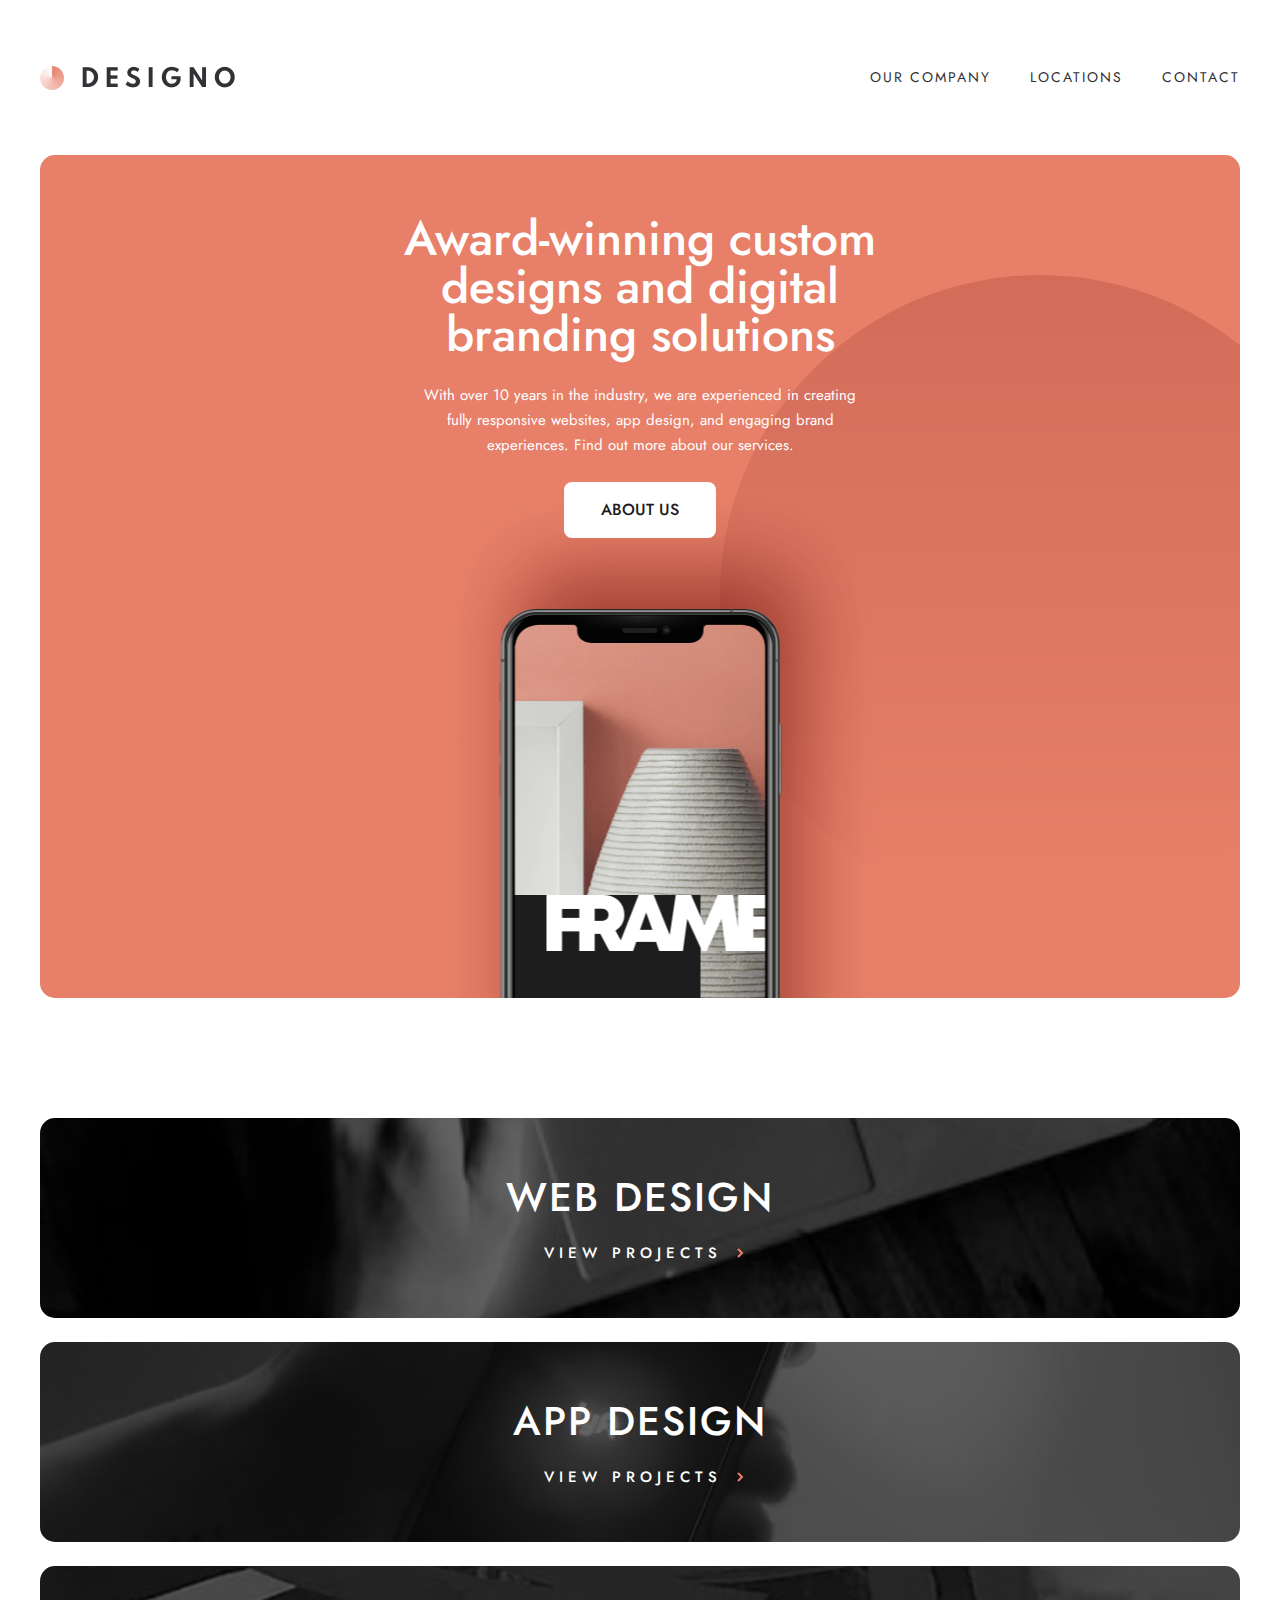
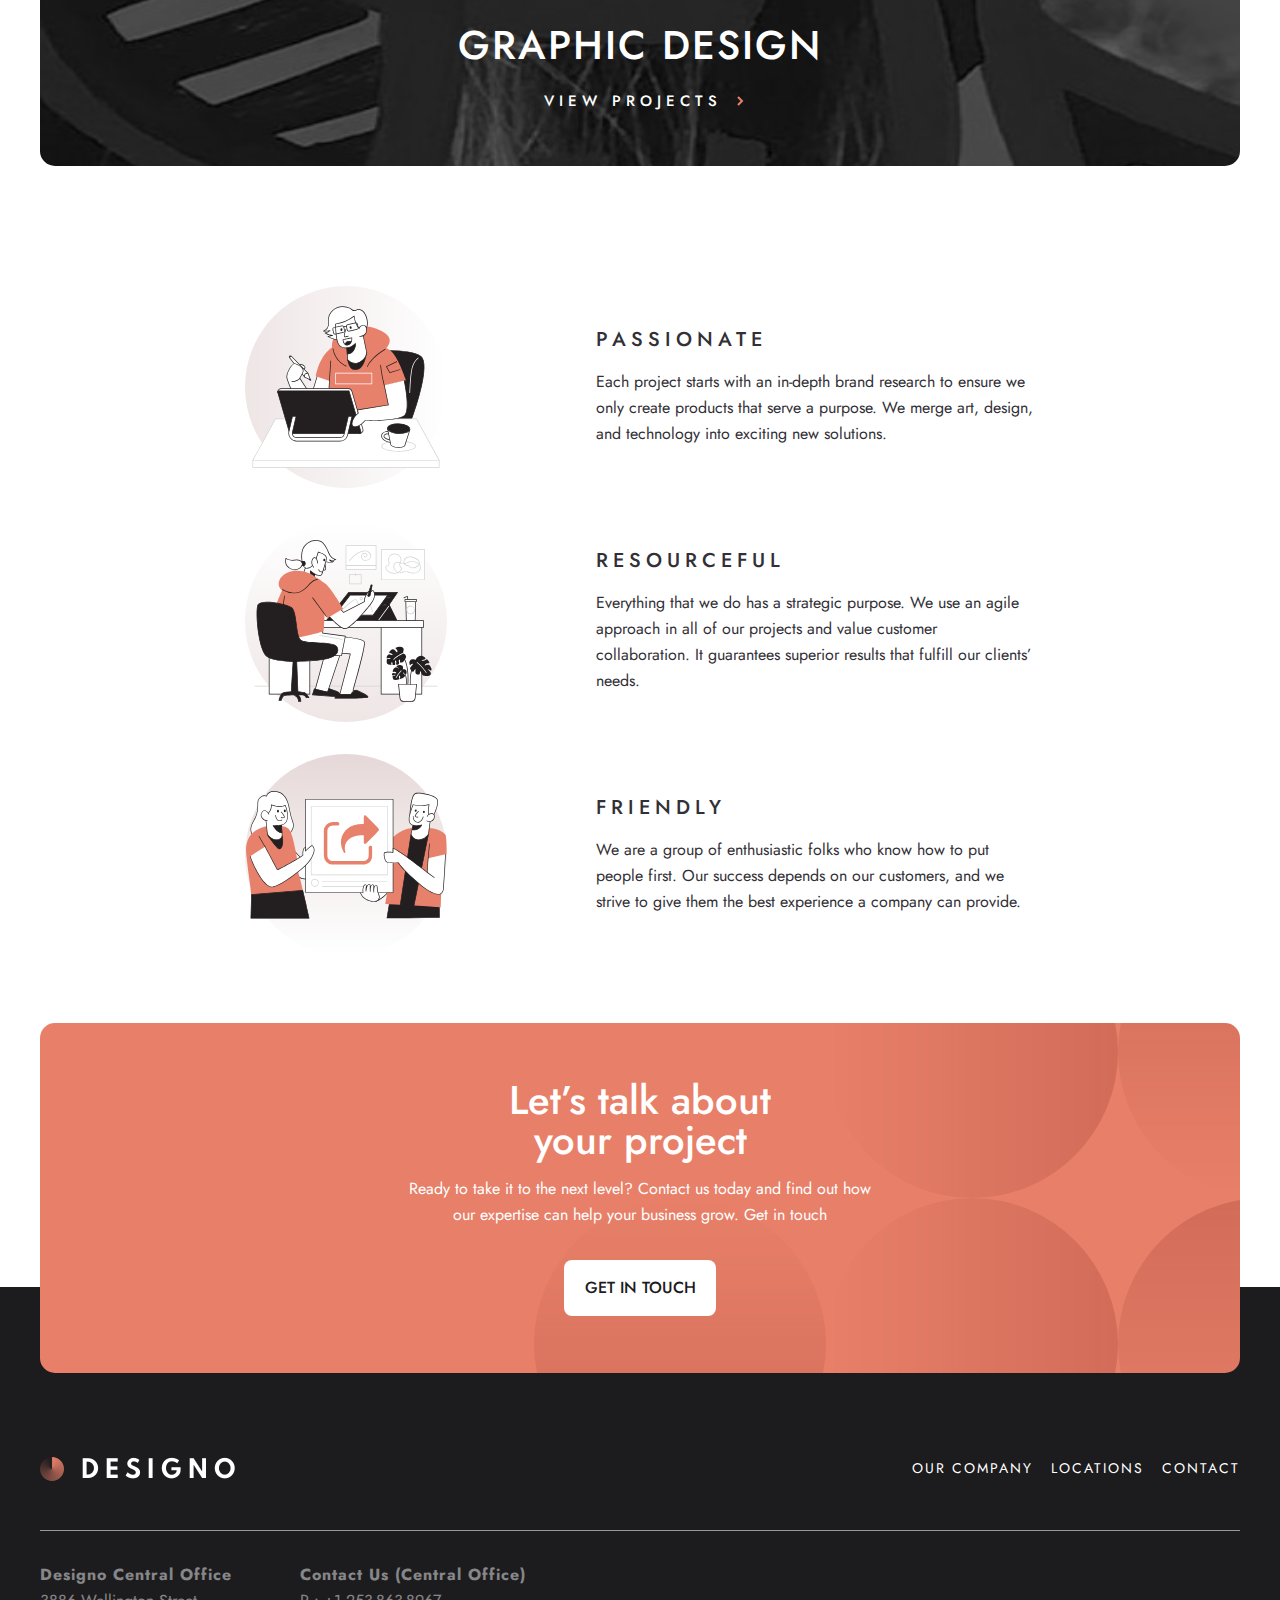
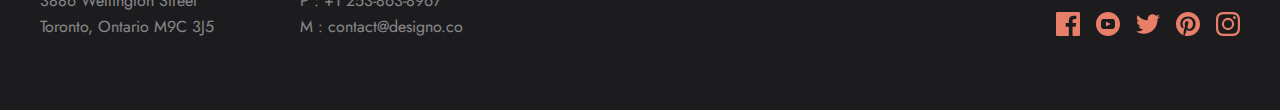
==== index.html @ b24cb235 "2 imthon" ====
<!DOCTYPE html>
<html lang="en">
	<head>
		<meta charset="UTF-8">
		<link rel="stylesheet" href="css/styles.css">
		<title>Frontend Mentor | Designo Agency Website Challenge</title>
	</head>
	<body>
		<!-- HEADER -->
		<header class="l-header l-wrapper">
			<!-- LOGO -->
			<a href="index.html">
				<img class="f-logo" src="assets/shared/desktop/logo-dark.png" alt="Designo Logo">
			</a>
			<!-- MOBILE NAV BUTTON -->
			<button class="f-mobileNavIcons"></button>
			<!-- PRIMARY NAVIGATION -->
			<nav  class="c-primaryNavigation">
				<ul class="c-primaryNavigation__inner" >
					<li><a class="c-primaryNavigation__link" href="html/about.html">Our Company</a></li>
					<li><a class="c-primaryNavigation__link" href="html/locations.html">Locations</a></li>
					<li><a class="c-primaryNavigation__link" href="html/contact.html">Contact</a></li>
				</ul>
			</nav>
		</header>
		<main class="l-spacer">
			<!-- MAIN HERO -->
			<section class="l-mainHeroSection l-wrapper -hero">
				<div class="c-mainHero">
					<h1 class="c-mainHero__header">Award-winning custom designs and digital branding solutions</h1>
					<p  class="c-mainHero__text">With over 10 years in the industry, we are experienced in creating fully responsive websites, app design, and engaging brand experiences. Find out more about our services.</p>
					<a class="f-btn -primary" href="html/about.html">About Us</a>
				</div>
				<img class="f-phoneImage" src="assets/home/desktop/image-hero-phone.webp" alt="A smart phone with the word frame on it.">
			</section>
			<!-- DESIGN CARDS SECTION -->
			<section class="l-designCardsSection l-wrapper">
				<!-- WEB DESIGN CARD -->	
				<div class="c-designCard -web -home">
					<a class="c-designCard__link" href="">
						<h2 class="c-designCard__header">Web Design</h2>
						<span class="c-designCard__text">View Projects</span>
					</a> 
				</div>
				<!-- APP DESIGN CARD -->	
				<div class="c-designCard -app">
					<a class="c-designCard__link" href="">
						<h2 class="c-designCard__header">App Design</h2>
						<span class="c-designCard__text">View Projects</span>
					</a> 
				</div>
				<!-- GRAPHIC DESIGN CARD -->	
				<div class="c-designCard -graphic">
					<a class="c-designCard__link" href="">
						<h2 class="c-designCard__header">Graphic Design</h2>
						<span class="c-designCard__text">View Projects</span>
					</a> 
				</div>
			</section>
			<!-- TRAITS SECTION -->
			<section class="l-traitsSection l-wrapper">
				<!-- PASSIONATE TRAIT -->
				<div class="c-trait">
					<img width="202" height="202" class="f-illustrationBackground -left" src="assets/home/desktop/illustration-passionate.svg" alt="A man sitting at a desk working on a laptop.">
					<div class="c-trait__inner">
						<h3 class="c-trait__header">Passionate</h3>
						<p  class="c-trait__text">Each project starts with an in-depth brand research to ensure we only create products that serve a purpose. We merge art, design, and technology into exciting new solutions.</p>
					</div>	
				</div>
				<!-- RESOURCEFUL c-TRAIT-->
				<div class="c-trait">
					<img width="202" height="202" class="f-illustrationBackground -bottom" src="assets/home/desktop/illustration-resourceful.svg" alt="A man sitting at a desk working on a laptop.">
					<div class="c-trait__inner">
						<h3 class="c-trait__header">Resourceful</h3>
						<p  class="c-trait__text">Everything that we do has a strategic purpose. We use an agile approach in all of our projects and value customer collaboration. It guarantees superior results that fulfill our clients’ needs.</p>
					</div>
				</div>
				<!-- FRIENDLY c-TRAIT-->
				<div class="c-trait">
					<img width="202" height="202" class="f-illustrationBackground -top" src="assets/home/desktop/illustration-friendly.svg" alt="Two people holding up a board during a presentation.">
					<div class="c-trait__inner">
						<h3 class="c-trait__header">Friendly</h3>
						<p  class="c-trait__text">We are a group of enthusiastic folks who know how to put people first. Our success depends on our customers, and we strive to give them the best experience a company can provide.</p>
					</div>
				</div>
			</section>
			<!-- LETS TALK -->
			<section class="c-letsTalk l-wrapper">
				<div class="c-letsTalk__inner">
					<h2 class="c-letsTalk__header">Let’s talk about <br> your project</h2>
					<p  class="c-letsTalk__text">Ready to take it to the next level? Contact us today and find out how our expertise can help your business grow. Get in touch</p>
				</div>
				<!-- BUTTON -->
				<a class="f-btn -primary" href="html/contact.html">Get in touch</a>
			</section>
		</main>
		<!-- FOOTER -->
		<footer class="l-footer">
			<!-- FOOTER NAVIGATION -->
			<nav>
				<ul class="c-footerNavigation l-wrapper">
					<li class="c-footerNavigation__list"><a class="c-footerNavigation__link" href="index.html"><img class="f-logo" src="assets/shared/desktop/logo-light.png" alt="Designo Logo"></a></li>
					<li class="c-footerNavigation__list"><a class="c-footerNavigation__link" href="html/about.html">Our Company</a></li>
					<li class="c-footerNavigation__list"><a class="c-footerNavigation__link" href="html/locations.html">Locations</a></li>
					<li class="c-footerNavigation__list"><a class="c-footerNavigation__link" href="html/contact.html"> Contact</a></li>
				</ul>
			</nav>
			<!-- FOOTER CONTENT SECTION -->
			<section class="l-footerContent l-wrapper">
				<!-- INFO -->
				<div class="c-info">
					<strong class="c-info__header">Designo Central Office</strong>
					<small  class="c-info__text">3886 Wellington Street</small>
					<small  class="c-info__text">Toronto, Ontario M9C 3J5</small>
				</div>
				<div class="c-info">
					<strong class="c-info__header">Contact Us (Central Office)</strong>
					<small  class="c-info__text">P : +1 253-863-8967</small>
					<small  class="c-info__text">M : contact@designo.co</small>
				</div>
				<!-- SOCIAL ICONS -->
				<div class="c-socialIcons">
					<a class="c-socialIcons__icon" href="https://facebook.com/"  target="_blank" aria-label="Facebook" ><svg width="24" height="24" xmlns="http://www.w3.org/2000/svg"><path d="M22.675 0H1.325C.593 0 0 .593 0 1.325v21.351C0 23.407.593 24 1.325 24H12.82v-9.294H9.692v-3.622h3.128V8.413c0-3.1 1.893-4.788 4.659-4.788 1.325 0 2.463.099 2.795.143v3.24l-1.918.001c-1.504 0-1.795.715-1.795 1.763v2.313h3.587l-.467 3.622h-3.12V24h6.116c.73 0 1.323-.593 1.323-1.325V1.325C24 .593 23.407 0 22.675 0z" fill-rule="nonzero"/></svg></a>
					<a class="c-socialIcons__icon" href="https://youtube.com/"   target="_blank" aria-label="Youtube"  ><svg width="24" height="24" xmlns="http://www.w3.org/2000/svg"><path d="M12 0C5.373 0 0 5.373 0 12s5.373 12 12 12 12-5.373 12-12S18.627 0 12 0zm4.441 16.892c-2.102.144-6.784.144-8.883 0C5.282 16.736 5.017 15.622 5 12c.017-3.629.285-4.736 2.558-4.892 2.099-.144 6.782-.144 8.883 0C18.718 7.264 18.982 8.378 19 12c-.018 3.629-.285 4.736-2.559 4.892zM10 9.658l4.917 2.338L10 14.342V9.658z" fill-rule="nonzero"/></svg></a>
					<a class="c-socialIcons__icon" href="https://twitter.com/"   target="_blank" aria-label="Twitter"  ><svg width="24" height="20" xmlns="http://www.w3.org/2000/svg"><path d="M24 2.557a9.83 9.83 0 01-2.828.775A4.932 4.932 0 0023.337.608a9.864 9.864 0 01-3.127 1.195A4.916 4.916 0 0016.616.248c-3.179 0-5.515 2.966-4.797 6.045A13.978 13.978 0 011.671 1.149a4.93 4.93 0 001.523 6.574 4.903 4.903 0 01-2.229-.616c-.054 2.281 1.581 4.415 3.949 4.89a4.935 4.935 0 01-2.224.084 4.928 4.928 0 004.6 3.419A9.9 9.9 0 010 17.54a13.94 13.94 0 007.548 2.212c9.142 0 14.307-7.721 13.995-14.646A10.025 10.025 0 0024 2.557z" fill-rule="nonzero"/></svg></a>
					<a class="c-socialIcons__icon" href="https://pinterest.com/" target="_blank" aria-label="Pinterest"><svg width="24" height="24" xmlns="http://www.w3.org/2000/svg"><path d="M12 0C5.373 0 0 5.372 0 12c0 5.084 3.163 9.426 7.627 11.174-.105-.949-.2-2.405.042-3.441.218-.937 1.407-5.965 1.407-5.965s-.359-.719-.359-1.782c0-1.668.967-2.914 2.171-2.914 1.023 0 1.518.769 1.518 1.69 0 1.029-.655 2.568-.994 3.995-.283 1.194.599 2.169 1.777 2.169 2.133 0 3.772-2.249 3.772-5.495 0-2.873-2.064-4.882-5.012-4.882-3.414 0-5.418 2.561-5.418 5.207 0 1.031.397 2.138.893 2.738a.36.36 0 01.083.345l-.333 1.36c-.053.22-.174.267-.402.161-1.499-.698-2.436-2.889-2.436-4.649 0-3.785 2.75-7.262 7.929-7.262 4.163 0 7.398 2.967 7.398 6.931 0 4.136-2.607 7.464-6.227 7.464-1.216 0-2.359-.631-2.75-1.378l-.748 2.853c-.271 1.043-1.002 2.35-1.492 3.146C9.57 23.812 10.763 24 12 24c6.627 0 12-5.373 12-12 0-6.628-5.373-12-12-12z" fill-rule="nonzero"/></svg></a>
					<a class="c-socialIcons__icon" href="https://instagram.com/" target="_blank" aria-label="Instagram"><svg width="24" height="24" xmlns="http://www.w3.org/2000/svg"><path d="M12 2.163c3.204 0 3.584.012 4.85.07 3.252.148 4.771 1.691 4.919 4.919.058 1.265.069 1.645.069 4.849 0 3.205-.012 3.584-.069 4.849-.149 3.225-1.664 4.771-4.919 4.919-1.266.058-1.644.07-4.85.07-3.204 0-3.584-.012-4.849-.07-3.26-.149-4.771-1.699-4.919-4.92-.058-1.265-.07-1.644-.07-4.849 0-3.204.013-3.583.07-4.849.149-3.227 1.664-4.771 4.919-4.919 1.266-.057 1.645-.069 4.849-.069zM12 0C8.741 0 8.333.014 7.053.072 2.695.272.273 2.69.073 7.052.014 8.333 0 8.741 0 12c0 3.259.014 3.668.072 4.948.2 4.358 2.618 6.78 6.98 6.98C8.333 23.986 8.741 24 12 24c3.259 0 3.668-.014 4.948-.072 4.354-.2 6.782-2.618 6.979-6.98.059-1.28.073-1.689.073-4.948 0-3.259-.014-3.667-.072-4.947-.196-4.354-2.617-6.78-6.979-6.98C15.668.014 15.259 0 12 0zm0 5.838a6.162 6.162 0 100 12.324 6.162 6.162 0 000-12.324zM12 16a4 4 0 110-8 4 4 0 010 8zm6.406-11.845a1.44 1.44 0 100 2.881 1.44 1.44 0 000-2.881z" fill-rule="nonzero"/></svg></a>
				</div>
			</section>
		</footer>
		<!-- ABSOLUTE POSITIONED SHAPE ON BODY -->
		<svg class="f-shape -top475"  width="1006" height="594"></svg>
		<svg class="f-shape -top1879" width="1006" height="594"></svg>
	</body>
</html>
---- css/styles.css ----
/*! normalize.css v8.0.1 | MIT License | github.com/necolas/normalize.css */html{-webkit-text-size-adjust:100%;line-height:1.15}body{margin:0}main{display:block}h1{font-size:2em;margin:.67em 0}hr{-webkit-box-sizing:content-box;box-sizing:content-box;height:0;overflow:visible}pre{font-family:monospace,monospace;font-size:1em}a{background-color:transparent}abbr[title]{border-bottom:none;text-decoration:underline;-webkit-text-decoration:underline dotted;text-decoration:underline dotted}b,strong{font-weight:bolder}code,kbd,samp{font-family:monospace,monospace;font-size:1em}small{font-size:80%}sub,sup{font-size:75%;line-height:0;position:relative;vertical-align:baseline}sub{bottom:-.25em}sup{top:-.5em}img{border-style:none}button,input,optgroup,select,textarea{font-family:inherit;font-size:100%;line-height:1.15;margin:0}button,input{overflow:visible}button,select{text-transform:none}[type=button],[type=reset],[type=submit],button{-webkit-appearance:button}[type=button]::-moz-focus-inner,[type=reset]::-moz-focus-inner,[type=submit]::-moz-focus-inner,button::-moz-focus-inner{border-style:none;padding:0}[type=button]:-moz-focusring,[type=reset]:-moz-focusring,[type=submit]:-moz-focusring,button:-moz-focusring{outline:1px dotted ButtonText}fieldset{padding:.35em .75em .625em}legend{-webkit-box-sizing:border-box;box-sizing:border-box;color:inherit;display:table;max-width:100%;padding:0;white-space:normal}progress{vertical-align:baseline}textarea{overflow:auto}[type=checkbox],[type=radio]{-webkit-box-sizing:border-box;box-sizing:border-box;padding:0}[type=number]::-webkit-inner-spin-button,[type=number]::-webkit-outer-spin-button{height:auto}[type=search]{-webkit-appearance:textfield;outline-offset:-2px}[type=search]::-webkit-search-decoration{-webkit-appearance:none}::-webkit-file-upload-button{-webkit-appearance:button;font:inherit}details{display:block}summary{display:list-item}[hidden],template{display:none}blockquote,body,caption,dd,dl,fieldset,figure,form,h1,h2,h3,h4,h5,h6,hr,legend,ol,p,pre,table,td,th,ul{margin:0;padding:0}li>ol,li>ul{margin-bottom:0}table{border-collapse:collapse;border-spacing:0}td,th{padding:0}html{-webkit-box-sizing:border-box;box-sizing:border-box}*,:after,:before{-webkit-box-sizing:inherit;box-sizing:inherit}.c-contactForm,.c-country,.c-designCard__link,.c-footerNavigation,.c-footerNavigation__list:first-child,.c-letsTalk,.c-mainHero,.c-primaryNavigation__inner,.c-socialIcons,.c-trait,.l-header,.l-traitsSection{display:-webkit-box;display:-ms-flexbox;display:flex}.c-country,.c-footerNavigation,.c-letsTalk,.c-mainHero,.c-socialIcons,.c-trait,.l-header{-webkit-box-align:center;-ms-flex-align:center;align-items:center}.c-letsTalk,.c-primaryNavigation__inner,.c-socialIcons,.l-header{-webkit-box-pack:justify;-ms-flex-pack:justify;justify-content:space-between}.c-designCard__link,.c-footerNavigation__list:first-child{-webkit-box-pack:center;-ms-flex-pack:center;justify-content:center}.c-contactForm,.c-country,.c-designCard__link,.c-footerNavigation,.c-letsTalk,.c-mainHero,.c-primaryNavigation__inner,.c-trait,.l-traitsSection{-webkit-box-orient:vertical;-webkit-box-direction:normal;-ms-flex-direction:column;flex-direction:column}.f-btn,.f-map{-webkit-box-align:center;-ms-flex-align:center;-webkit-box-pack:center;-ms-flex-pack:center;align-items:center;display:-webkit-box;display:-ms-flexbox;display:flex;justify-content:center}.c-designCard,.c-letsTalk{border-radius:15px}.c-primaryNavigation,.c-primaryNavigation__inner{width:100%}:root{--primary:#fff;--primary-dark:#f0f2f4;--secondary:#e88069;--secondary-light:#ffac99;--secondary-dark:#c73e1f;--tertiary:#1c1b1d;--tertiary-light:#323036;--fs-h1:2rem;--fs-h2:1.75rem;--fs-p:0.938rem;--lh-h1:2.25rem;--lh-p:1.563rem;--ls-h2:0.088rem}@font-face{font-display:swap;font-family:Jost;font-style:normal;font-weight:400;src:url(../assets/fonts/jost-v14-latin-regular.woff2) format("woff2")}@font-face{font-display:swap;font-family:Jost;font-style:normal;font-weight:500;src:url(../assets/fonts/jost-v14-latin-500.woff2) format("woff2")}@font-face{font-display:swap;font-family:Jost;font-style:normal;font-weight:700;src:url(../assets/fonts/jost-v14-latin-700.woff2) format("woff2")}body{color:var(--primary);font-family:Jost,sans-serif;margin:0 auto;max-width:90rem;overflow-x:hidden;position:relative}h1,h2,h3,p{font-weight:500;text-align:center}h1{font-size:var(--fs-h1)}h1,h2{line-height:var(--lh-h1)}h2{font-size:var(--fs-h2);letter-spacing:var(--ls-h2)}h2,h3{text-transform:uppercase}p{font-size:var(--fs-p);font-weight:400;line-height:var(--lh-p)}span{font-size:.9375rem;font-weight:500;letter-spacing:.3125rem;text-transform:uppercase}ul{list-style-type:none}li{text-transform:uppercase}a{text-decoration:none}.l-wrapper{margin:0 auto;width:calc(100% - 3rem)}.l-wrapper.-hero{background-color:var(--secondary)}.l-spacer{display:grid;gap:7.5rem}.l-spacer.-design{gap:6rem}.l-countriesSection{-webkit-box-orient:vertical;-webkit-box-direction:normal;display:-webkit-box;display:-ms-flexbox;display:flex;-ms-flex-direction:column;flex-direction:column;gap:3rem;margin:0 auto}.l-countriesSection.-contact{margin-bottom:7.5rem;margin-top:7.5rem;max-width:69.375rem}.l-designCardsSection{display:grid;gap:1.5rem}.l-footer{background-color:var(--tertiary);height:50.9375rem;padding-top:15.8125rem;position:relative}.l-footer.-contact{height:auto;padding:3.375rem 0}.l-footerContent{-webkit-box-orient:vertical;-webkit-box-direction:normal;-webkit-box-align:center;-ms-flex-align:center;align-items:center;display:-webkit-box;display:-ms-flexbox;display:flex;-ms-flex-direction:column;flex-direction:column;margin-top:.3125rem}.l-header{height:6rem}.l-visuallyHidden{clip:rect(0 0 0 0);border:0;height:1px;margin:-1px;overflow:hidden;padding:0;position:absolute;width:1px}.c-country__header{color:var(--tertiary-light);font-size:1.25rem;letter-spacing:.3125rem;line-height:1.625rem;margin-bottom:2rem;margin-top:3rem}.c-designCard{background-blend-mode:overlay;background-color:rgba(0,0,0,.6);background-position:50%;background-repeat:no-repeat;background-size:cover;height:15.625rem;text-align:center;width:100%}.c-designCard:hover{background-blend-mode:screen;background-color:#e7816b}.c-designCard__link{color:inherit;height:100%;width:100%}.c-designCard__header{margin-bottom:.75rem}.c-designCard__text:after{content:url(../assets/shared/desktop/icon-right-arrow.svg);display:inline-block;height:.75rem;padding-left:.9375rem;width:.75rem}.c-designCard.-home{grid-row-end:3;grid-row-start:1}.c-designCard.-web{background-image:url(../assets/home/mobile/image-web-design.jpg)}.c-designCard.-app{background-image:url(../assets/home/mobile/image-app-design.jpg)}.c-designCard.-graphic{background-image:url(../assets/home/mobile/image-graphic-design.jpg)}.c-footerNavigation__list{padding-bottom:2rem}.c-footerNavigation__list:first-child{border-bottom:1px solid #979797;margin-bottom:2rem;width:100%}.c-footerNavigation__link{color:var(--primary);font-size:.875rem;letter-spacing:.125rem;line-height:.875rem}.c-footerNavigation__link:hover{text-decoration:underline;text-decoration-color:var(--primary)}.c-hero{background-image:url(../assets/web-design/desktop/bg-pattern-intro-web.svg);background-position:100% 0;background-repeat:no-repeat;height:20rem}.c-hero__header{padding-bottom:1.5rem;padding-top:6.5625rem}.c-hero__text{margin:0 auto;max-width:24.0625rem;width:90%}.c-hero__break{display:none}.c-info{color:var(--primary-dark);height:4.875rem;margin-bottom:2.5rem;opacity:.5;text-align:center;width:100%}.c-info__header,.c-info__text{display:block;font-size:1rem;line-height:1.625rem}.c-info__header{font-weight:700;letter-spacing:1px}.c-info.-location{color:var(--tertiary-light);margin:0;opacity:1}.c-letsTalk{background-color:var(--secondary);background-image:url(../assets/shared/desktop/bg-pattern-call-to-action.svg);background-position:center right -19.375rem;background-repeat:no-repeat;height:23.6875rem;margin-bottom:-11.875rem;padding:4rem 1.5rem;position:relative;z-index:10}.c-letsTalk__inner{-webkit-box-flex:2;-ms-flex-positive:2;flex-grow:2}.c-letsTalk__header{font-size:2rem;letter-spacing:normal;margin-bottom:1rem;text-transform:none}.c-letsTalk__text{max-width:21.875rem}.c-primaryNavigation{background-color:rgba(0,0,0,.85);height:100%;left:0;position:fixed;top:-100%;z-index:10}.c-primaryNavigation[data-visible=true]{top:6rem}.c-primaryNavigation__inner{background-color:var(--tertiary);height:14.6875rem;padding:3.125rem 5%}.c-primaryNavigation__link{color:var(--primary);font-size:1.5rem;font-weight:400;letter-spacing:.125rem;line-height:1.5625rem}.c-socialIcons{width:11.5rem}.c-socialIcons__icon{fill:var(--secondary)}.c-socialIcons__icon:hover{fill:var(--secondary-light)}.f-btn{border-radius:8px;font-weight:500;height:3.5rem;text-transform:uppercase;width:9.5rem}.f-btn.-primary{background-color:var(--primary);color:var(--tertiary)}.f-btn.-secondary{background-color:var(--secondary-dark);color:var(--primary)}.f-btn.-primary:hover,.f-btn.-secondary:hover{background-color:var(--secondary-light);color:var(--primary)}.f-btn.-submit{border:none;cursor:pointer;margin:auto}.f-illustrationBackground{background-position:50%;background-repeat:no-repeat}.f-illustrationBackground.-top{background-image:url(../assets/shared/tablet/bg-pattern-small-circle-top.svg)}.f-illustrationBackground.-bottom{background-image:url(../assets/shared/tablet/bg-pattern-small-circle-bottom.svg)}.f-illustrationBackground.-left{background-image:url(../assets/shared/tablet/bg-pattern-small-circle-left.svg)}.f-logo{display:block;height:1.6875rem;margin-top:.25rem;width:12.625rem}.f-mobileNavIcons{background-color:transparent;background-image:url(../assets/shared/mobile/icon-hamburger.svg);background-repeat:no-repeat;border:0;cursor:pointer;height:1.25rem;width:1.5rem}.f-mobileNavIcons[aria-expanded=true]{background-image:url(../assets/shared/mobile/icon-close.svg)}.f-shape{display:none}.l-mainHeroSection{background-image:url(../assets/home/desktop/bg-pattern-hero-home.svg);background-position:top 6.5rem right -18.75rem;background-repeat:no-repeat;height:52.6875rem;overflow:hidden;padding:0 1.5rem;position:relative}.l-traitsSection{gap:5rem;margin:auto;max-width:20.4375rem;width:calc(100% - 3rem)}.c-mainHero{margin:0 auto;max-width:20.625rem;position:relative;z-index:3}.c-mainHero__header{padding-bottom:1.5rem;padding-top:5rem}.c-mainHero__text{font-size:.9375rem;font-weight:400;line-height:1.5625rem;margin-bottom:1.5rem}.c-trait{color:var(--tertiary-light)}.c-trait__header{font-size:1.25rem;letter-spacing:.3125rem;line-height:1.625rem;margin-bottom:2rem;margin-top:3rem}.f-phoneImage{left:50%;padding-top:42.125rem;position:absolute;top:50%;-webkit-transform:translate(-50%,-50%);-ms-transform:translate(-50%,-50%);transform:translate(-50%,-50%)}.l-projectsSection{display:grid;gap:2.5rem;grid-template-columns:1fr}.c-projectCard__image{border-radius:15px 15px 0 0;display:block;height:auto;width:100%}.c-projectCard__inner{-webkit-box-align:center;-ms-flex-align:center;-webkit-box-orient:vertical;-webkit-box-direction:normal;-webkit-box-pack:center;-ms-flex-pack:center;align-items:center;background-color:#fdf3f0;border-radius:0 0 15px 15px;cursor:pointer;display:-webkit-box;display:-ms-flexbox;display:flex;-ms-flex-direction:column;flex-direction:column;height:9.875rem;justify-content:center}.c-projectCard__inner:hover{background-color:var(--secondary)}.c-projectCard__inner:hover .c-projectCard__header,.c-projectCard__inner:hover .c-projectCard__text{color:var(--primary)}.c-projectCard__header{color:var(--secondary-dark);font-size:1.25rem;letter-spacing:.3125rem;line-height:1.625rem;padding-bottom:1rem}.c-projectCard__text{color:var(--tertiary-light);font-size:1rem;line-height:1.625rem;max-width:17.875rem;padding:0 .75rem}.l-locationSection{display:grid;gap:2.5rem;grid-template-columns:1fr;width:100%}.c-locationCard{background-color:#fdf3f0;background-image:url(../assets/locations/mobile/bg-mobile.png);background-position:0 0;background-repeat:no-repeat;height:24.625rem;padding:5rem 1.5rem}.c-locationCard__header{color:var(--secondary);font-size:2rem;letter-spacing:normal;margin-bottom:1.5rem;text-transform:capitalize}.c-locationCard__inner{display:grid;gap:1.5rem;margin:auto;max-width:33.75rem}.f-map{height:20.375rem;width:100%}.c-aboutCard{background-color:transparent;max-width:43.0625rem}.c-aboutCard__image{display:block;height:auto;width:100%}.c-aboutCard.-about{margin-bottom:-7.5rem}.c-aboutCard.-reverse{-webkit-box-orient:horizontal;-webkit-box-direction:reverse;-ms-flex-direction:row-reverse;flex-direction:row-reverse}.c-aboutCardContent{background-color:#fdf3f0;background-image:url(../assets/about/mobile/test.svg);background-position:0 0;background-repeat:no-repeat;color:var(--tertiary);padding:5rem 1.5rem}.c-aboutCardContent__header{color:var(--secondary);font-size:2rem;line-height:2.25rem;margin-bottom:1.5rem;text-transform:none}.c-aboutCardContent__text{margin:auto;max-width:35.75rem;padding-bottom:1.5rem}.c-aboutCardContent__text:last-child{padding:0}.c-aboutUsCardContent{background-color:var(--secondary);background-image:url(../assets/about/desktop/bg-pattern-hero-about-desktop.svg);background-position:top -9.125rem right;background-repeat:no-repeat;background-size:18.25rem;padding:5rem 1.5rem}.c-aboutUsCardContent__header{margin-bottom:1.5rem}.l-contactBackgroundImage{background-image:url(../assets/contact/mobile/bg-pattern-hero-contact-mobile.svg);background-position:top left -5.75rem;background-repeat:no-repeat}.l-contactSection{margin:auto;padding:4.5rem 1.5rem}.l-inputWrapper{position:relative}.c-contactContent__header{margin-bottom:1.5rem}.c-contactForm{margin-top:3rem;position:relative}.c-contactForm__input,.c-contactForm__textarea{background:none;border:none;border-bottom:1px solid var(--primary);color:var(--primary);cursor:pointer;font-size:.9375rem;line-height:1.625rem;padding-bottom:.75rem;padding-left:.875rem;width:100%}.c-contactForm__input:focus,.c-contactForm__textarea:focus{border-bottom:2px solid var(--primary);opacity:1;outline:none}.c-contactForm__input::-webkit-input-placeholder,.c-contactForm__textarea::-webkit-input-placeholder{color:var(--primary);opacity:.5}.c-contactForm__input::-moz-placeholder,.c-contactForm__textarea::-moz-placeholder{color:var(--primary);opacity:.5}.c-contactForm__input:-ms-input-placeholder,.c-contactForm__textarea:-ms-input-placeholder{color:var(--primary);opacity:.5}.c-contactForm__input::-ms-input-placeholder,.c-contactForm__textarea::-ms-input-placeholder{color:var(--primary);opacity:.5}.c-contactForm__input::placeholder,.c-contactForm__textarea::placeholder{color:var(--primary);opacity:.5}.c-contactForm__input{height:2.375rem;margin-bottom:1.5625rem;position:relative}.c-contactForm__input:after{content:""}.c-contactForm__textarea{height:6.375rem;margin-bottom:2.5rem}.c-empty{-webkit-box-align:center;-ms-flex-align:center;-webkit-box-pack:justify;-ms-flex-pack:justify;align-items:center;display:none;justify-content:space-between;position:absolute;right:.5rem;width:6.5rem}.c-empty__message{font-family:Jost;font-size:.75rem;font-style:italic;font-weight:400;letter-spacing:normal;line-height:1.625rem;text-transform:none}.c-empty.-error,.c-empty.-message{display:-webkit-box;display:-ms-flexbox;display:flex}.c-empty.-error{-webkit-box-pack:start;-ms-flex-pack:start;gap:1rem;justify-content:flex-start;left:.5rem;margin-top:-1.25rem;padding-bottom:1rem;position:relative;text-decoration:underline;text-decoration-color:var(--primary);width:auto}.c-empty.-message{top:.0625rem}@media (min-width:768px){:root{--fs-h1:3rem;--fs-h2:2.5rem;--fs-p:1rem;--lh-h1:3rem;--lh-p:1.625rem;--ls-h2:0.125rem}body{overflow-y:scroll}.l-wrapper{width:calc(100% - 5rem)}.l-wrapper.-hero{border-radius:15px}.l-spacer.-design{gap:7.5rem}.l-countriesSection{gap:3.625rem}.l-footer{height:26.4375rem;padding-top:10.375rem}.l-footer.-contact{padding:4.5rem 0}.l-footerContent{-webkit-box-align:end;-ms-flex-align:end;-webkit-box-orient:horizontal;-webkit-box-direction:normal;align-items:flex-end;-ms-flex-direction:row;flex-direction:row;margin-top:1.9375rem}.l-header{height:9.6875rem}.c-designCard{height:12.5rem}.c-designCard__header{margin-bottom:1.5rem}.c-designCard.-web{background-image:url(../assets/home/tablet/image-web-design.jpg)}.c-designCard.-app{background-image:url(../assets/home/tablet/image-app-design.jpg)}.c-designCard.-graphic{background-image:url(../assets/home/tablet/image-graphic-design.jpg)}.c-footerNavigation{-webkit-box-orient:horizontal;-webkit-box-direction:normal;border-bottom:1px solid #979797;-ms-flex-direction:row;flex-direction:row}.c-footerNavigation__list{padding-bottom:2.875rem}.c-footerNavigation__list:first-child{border:none;margin-bottom:0;margin-right:auto;width:auto}.c-footerNavigation__list:nth-last-child(-n+2){padding-left:18px}.c-hero{background-position:center left -1.25rem;height:15.75rem}.c-hero__header{padding-top:3.9375rem}.c-info{margin-bottom:0;margin-right:.625rem;text-align:left;width:15.625rem}.c-info.-location{width:15.9375rem}.c-letsTalk{background-position:center right -10.625rem;height:21.875rem;margin-bottom:-5.375rem;padding:3.5625rem}.c-letsTalk__header{font-size:2.5rem;line-height:2.5rem}.c-letsTalk__text{max-width:29.375rem}.c-primaryNavigation{background-color:transparent;height:auto;position:static;width:23.125rem}.c-primaryNavigation__inner{-webkit-box-orient:horizontal;-webkit-box-direction:normal;-webkit-box-pack:justify;-ms-flex-pack:justify;background-color:initial;-ms-flex-direction:row;flex-direction:row;height:auto;justify-content:space-between;padding:0}.c-primaryNavigation__link{color:var(--tertiary-light);font-size:.875rem;line-height:.875rem}.c-primaryNavigation__link:hover{text-decoration:underline;text-decoration-color:var(--tertiary-light)}.c-socialIcons{margin-left:auto}.f-btn.-submit{margin-right:0}.f-mobileNavIcons{display:none}.l-mainHeroSection{background-position:top 7.5rem right -7.5rem}.l-traitsSection{gap:2rem;max-width:49.375rem;width:calc(100% - 5rem)}.c-mainHero{max-width:35.9375rem}.c-mainHero__header{padding-top:3.75rem}.c-mainHero__text{max-width:27.8125rem}.c-trait__header{margin:0}.f-phoneImage{padding-top:39.875rem}.l-projectsSection{gap:2rem}.c-projectCard{display:-webkit-box;display:-ms-flexbox;display:flex}.c-projectCard__image{border-radius:15px 0 0 15px;width:50%}.c-projectCard__inner{border-radius:0 15px 15px 0;height:auto;width:50%}.l-location{display:grid;gap:1.875rem;grid-template-columns:1fr}.l-locationSection{gap:7.5rem;margin:auto;width:calc(100% - 5rem)}.c-locationCard{background-image:url(../assets/locations/tablet/bg-tablet.png);background-position:0 100%;border-radius:15px;height:20.375rem;padding:5.5rem 4.6875rem}.c-locationCard__header{font-size:2.5rem;text-align:left}.c-locationCard__inner{display:-webkit-box;display:-ms-flexbox;display:flex;gap:1.5rem;margin:initial}.f-map{border-radius:15px}.c-aboutCard__image{border-radius:15px 15px 0 0}.c-aboutCard.-about{margin-bottom:0}.c-aboutCardContent{background-position:bottom 2.75rem right .6875rem;padding:4.25rem 3.625rem}.c-aboutCardContent,.c-aboutCardContent.-real,.c-aboutUsCardContent{border-radius:0 0 15px 15px}.c-aboutUsCardContent{background-position:top -26.875rem left -7.625rem;background-size:40rem;padding:4rem 3.625rem}.c-aboutUsCardContent__text{margin:auto;max-width:45rem}.l-contactBackgroundImage{background-image:url(../assets/contact/desktop/bg-pattern-hero-desktop.svg);background-position:top -5.1875rem left -7.625rem}.l-contactSection{max-width:42.8125rem;padding-left:3.625rem;padding-right:3.625rem}.c-contactContent__header,.c-contactContent__text{text-align:left}.c-contactContent__header{margin-bottom:2rem}.c-contactForm{margin-top:2.5rem}.c-contactForm__input,.c-contactForm__textarea{padding-left:1.5rem}.c-contactForm__textarea{margin-bottom:1.5rem}}@media (min-width:1360px){.l-wrapper{width:calc(100% - 20.625rem)}.l-spacer,.l-spacer.-design{gap:10rem}.l-countriesSection{-webkit-box-orient:horizontal;-webkit-box-direction:normal;-ms-flex-direction:row;flex-direction:row;gap:1.875rem}.l-countriesSection.-contact{margin-bottom:10rem;margin-top:10rem}.l-designCardsSection{grid-template-columns:repeat(2,1fr)}.l-footer{height:24.5625rem;padding-top:9rem}.c-country{width:21.875rem}.c-designCard{height:19.25rem}.c-designCard.-home{height:100%}.c-designCard.-web{background-image:url(../assets/home/desktop/image-web-design-large.jpg)}.c-designCard.-app{background-image:url(../assets/home/desktop/image-app-design.jpg)}.c-designCard.-graphic{background-image:url(../assets/home/desktop/image-graphic-design.jpg)}.c-hero.-app,.c-hero.-graphic{background-position:center left -3.75rem}.c-hero.-web{background-position:100%}.c-hero.-app{background-image:url(../assets/app-design/desktop/bg-pattern-intro-app.svg)}.c-hero.-graphic{background-image:url(../assets/graphic-design/desktop/bg-pattern-intro-graphic.svg)}.c-info{margin-right:1.875rem;width:21.875rem}.c-letsTalk{-webkit-box-orient:horizontal;-webkit-box-direction:normal;background-position:center right 0;-ms-flex-direction:row;flex-direction:row;height:18.25rem;margin-bottom:-4.5rem;padding:4.5rem 4.25rem}.c-letsTalk__header{text-align:left}.c-letsTalk__text{max-width:28.4375rem;text-align:left}.f-shape{display:initial;position:absolute;z-index:-10}.f-shape.-top281{top:17.5625rem}.f-shape.-top475{top:29.6875rem}.f-shape.-top885{right:0;top:55.3125rem}.f-shape.-top1777{right:-24.75rem;top:111.0625rem;z-index:-1}.f-shape.-top1879{right:0;top:117.4375rem;-webkit-transform:rotate(-180deg);-ms-transform:rotate(-180deg);transform:rotate(-180deg)}.l-mainHeroSection{background-position:100% 0;display:-webkit-box;display:-ms-flexbox;display:flex;height:40rem;padding:0}.l-traitsSection{-webkit-box-orient:horizontal;-webkit-box-direction:normal;-ms-flex-direction:row;flex-direction:row;gap:1.875rem;max-width:none;width:calc(100% - 20.625rem)}.c-mainHero,.l-traitsSection{-webkit-box-pack:justify;-ms-flex-pack:justify;justify-content:space-between}.c-mainHero{-webkit-box-align:start;-ms-flex-align:start;align-items:flex-start;height:21.875rem;margin:9.0625rem 0 0 5.9375rem}.c-mainHero__header{padding:0;text-align:left}.c-mainHero__text{margin-bottom:0;text-align:left}.c-trait{max-width:21.875rem}.c-trait__header{margin-bottom:2rem;margin-top:3rem}.f-phoneImage{height:51.25rem;margin-left:auto;margin-top:1rem;padding-top:0;position:static;-webkit-transform:initial;-ms-transform:initial;transform:none;width:29.3125rem}.l-projectsSection{gap:2rem 1.875rem;grid-template-columns:repeat(3,1fr)}.c-projectCard{-webkit-box-orient:vertical;-webkit-box-direction:normal;-ms-flex-direction:column;flex-direction:column;height:29.875rem}.c-projectCard__image{border-radius:15px 15px 0 0;height:20rem;width:100%}.c-projectCard__inner{border-radius:0 0 15px 15px;height:9.875rem;width:100%}.l-location{gap:2.71%;grid-template-columns:31.53% 65.76%}.l-location.-switch{grid-template-columns:65.76% 31.53%}.l-locationSection{gap:2rem;width:calc(100% - 20.625rem)}.c-locationCard__inner{-webkit-box-pack:justify;-ms-flex-pack:justify;justify-content:space-between}.c-locationCard.-switch{-webkit-box-ordinal-group:0;-ms-flex-order:-1;order:-1}.c-aboutCard{display:-webkit-box;display:-ms-flexbox;display:flex;max-width:none}.c-aboutCard__image{border-radius:0 15px 15px 0;height:100%}.c-aboutCard__image.-world{border-radius:15px 0 0 15px}.c-aboutCardContent{background-position:bottom left -9.125rem;border-radius:0 15px 15px 0;padding:9.625rem 5.875rem;width:57.4%}.c-aboutCardContent__header,.c-aboutCardContent__text{text-align:left}.c-aboutCardContent.-real{background-image:url(../assets/shared/desktop/bg-pattern-two-circles.svg)}.c-aboutCardContent.-real,.c-aboutUsCardContent{background-position:0 100%;border-radius:15px 0 0 15px}.c-aboutUsCardContent{padding:8.4375rem 5rem 8.4375rem 5.9375rem;width:57.4%}.c-aboutUsCardContent__header,.c-aboutUsCardContent__text{text-align:left}.l-contactBackgroundImage{background-position:0 100%}.l-contactSection{display:-webkit-box;display:-ms-flexbox;display:flex;gap:5.9375rem;max-width:none;padding:3.4375rem 5.9375rem}.c-contactContent{max-width:27.8125rem}.c-contactContent__header{margin-top:5rem}.c-contactForm{margin:0;max-width:23.75rem;width:100%}.c-contactForm__input,.c-contactForm__textarea{padding-left:1rem}}@media (max-width:767px){.l-wrapper.-hero{width:100%}}@media (min-width:380px){.c-hero__break{display:initial}.c-projectCard__text{padding:0}}@media (min-width:768px) and (max-width:1359px){.l-traitsSection{margin-bottom:-3.3125rem}.c-trait{-webkit-box-orient:horizontal;-webkit-box-direction:normal;-webkit-box-pack:justify;-ms-flex-pack:justify;-ms-flex-direction:row;flex-direction:row;justify-content:space-between}.c-trait__inner{width:27.4375rem}.c-trait__header{padding-bottom:1rem;padding-top:0;text-align:left}.c-trait__text{text-align:left}}
/*# sourceMappingURL=styles.css.map */
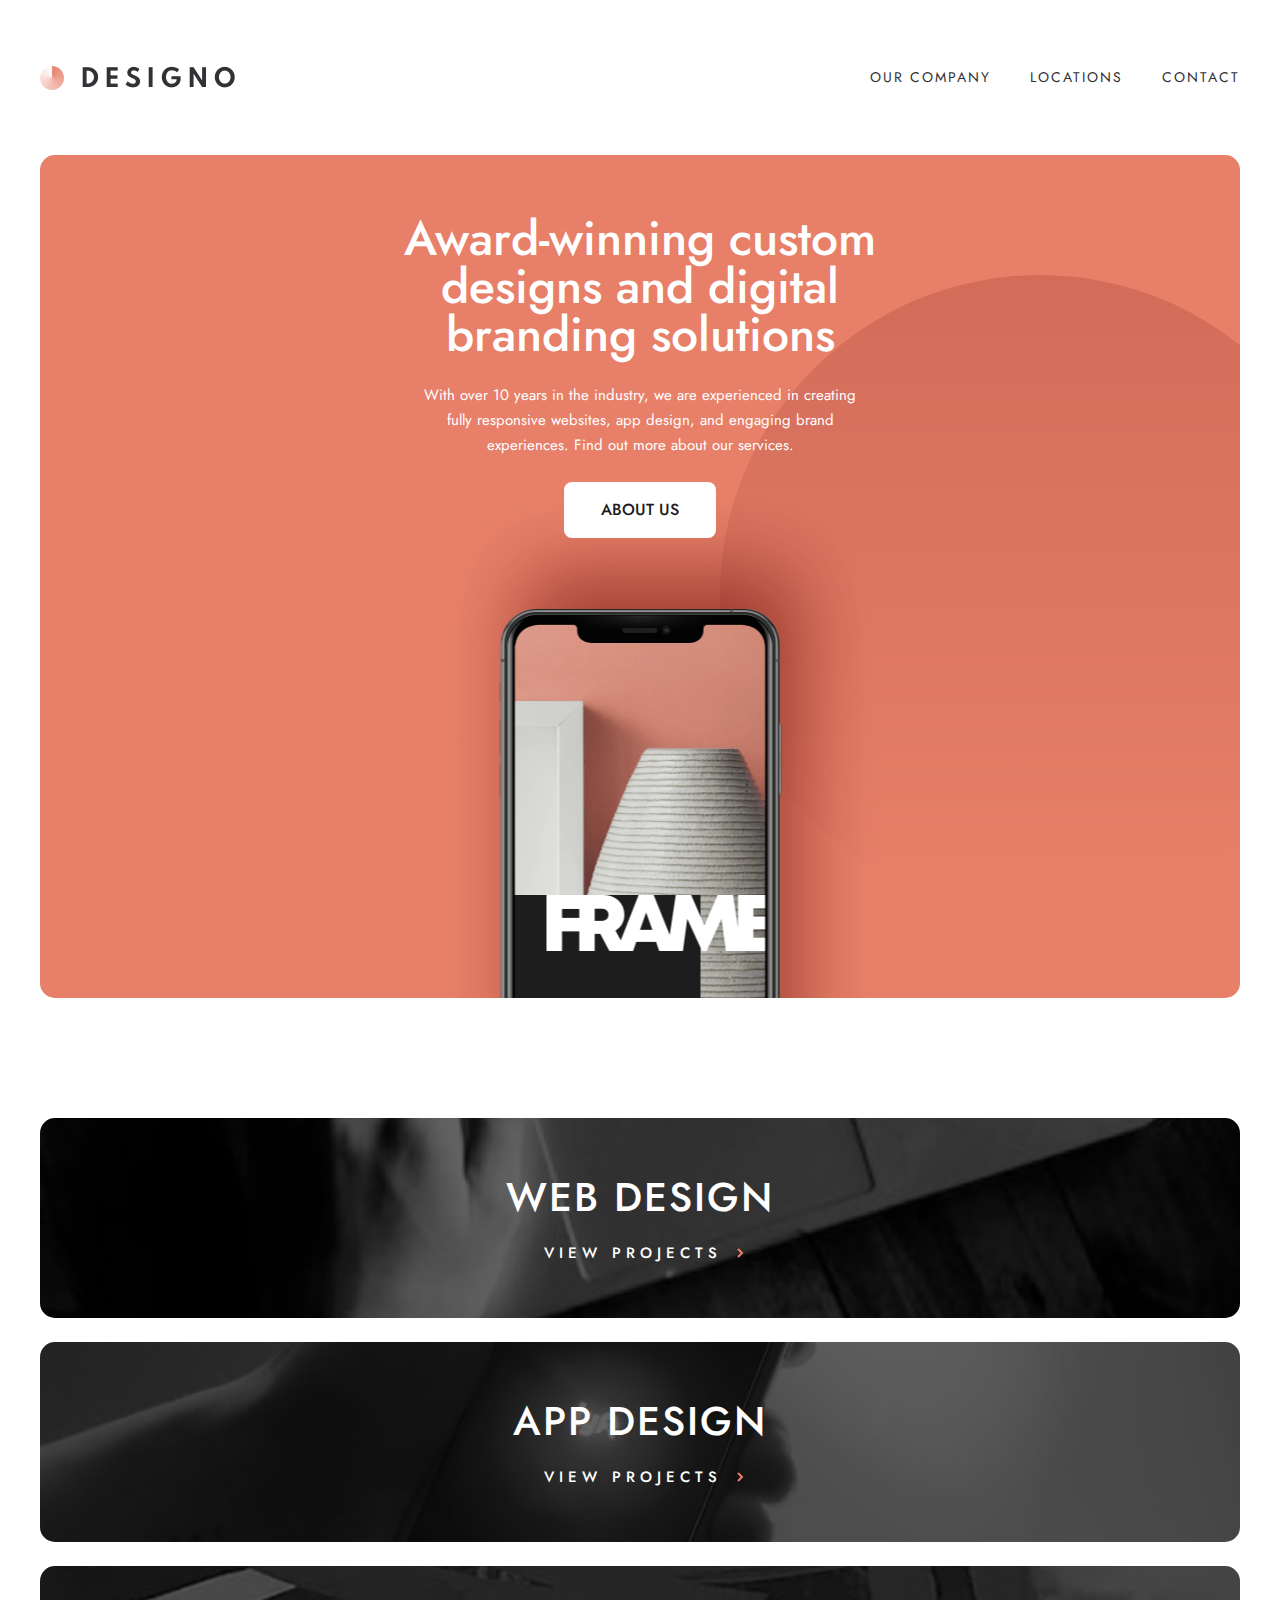
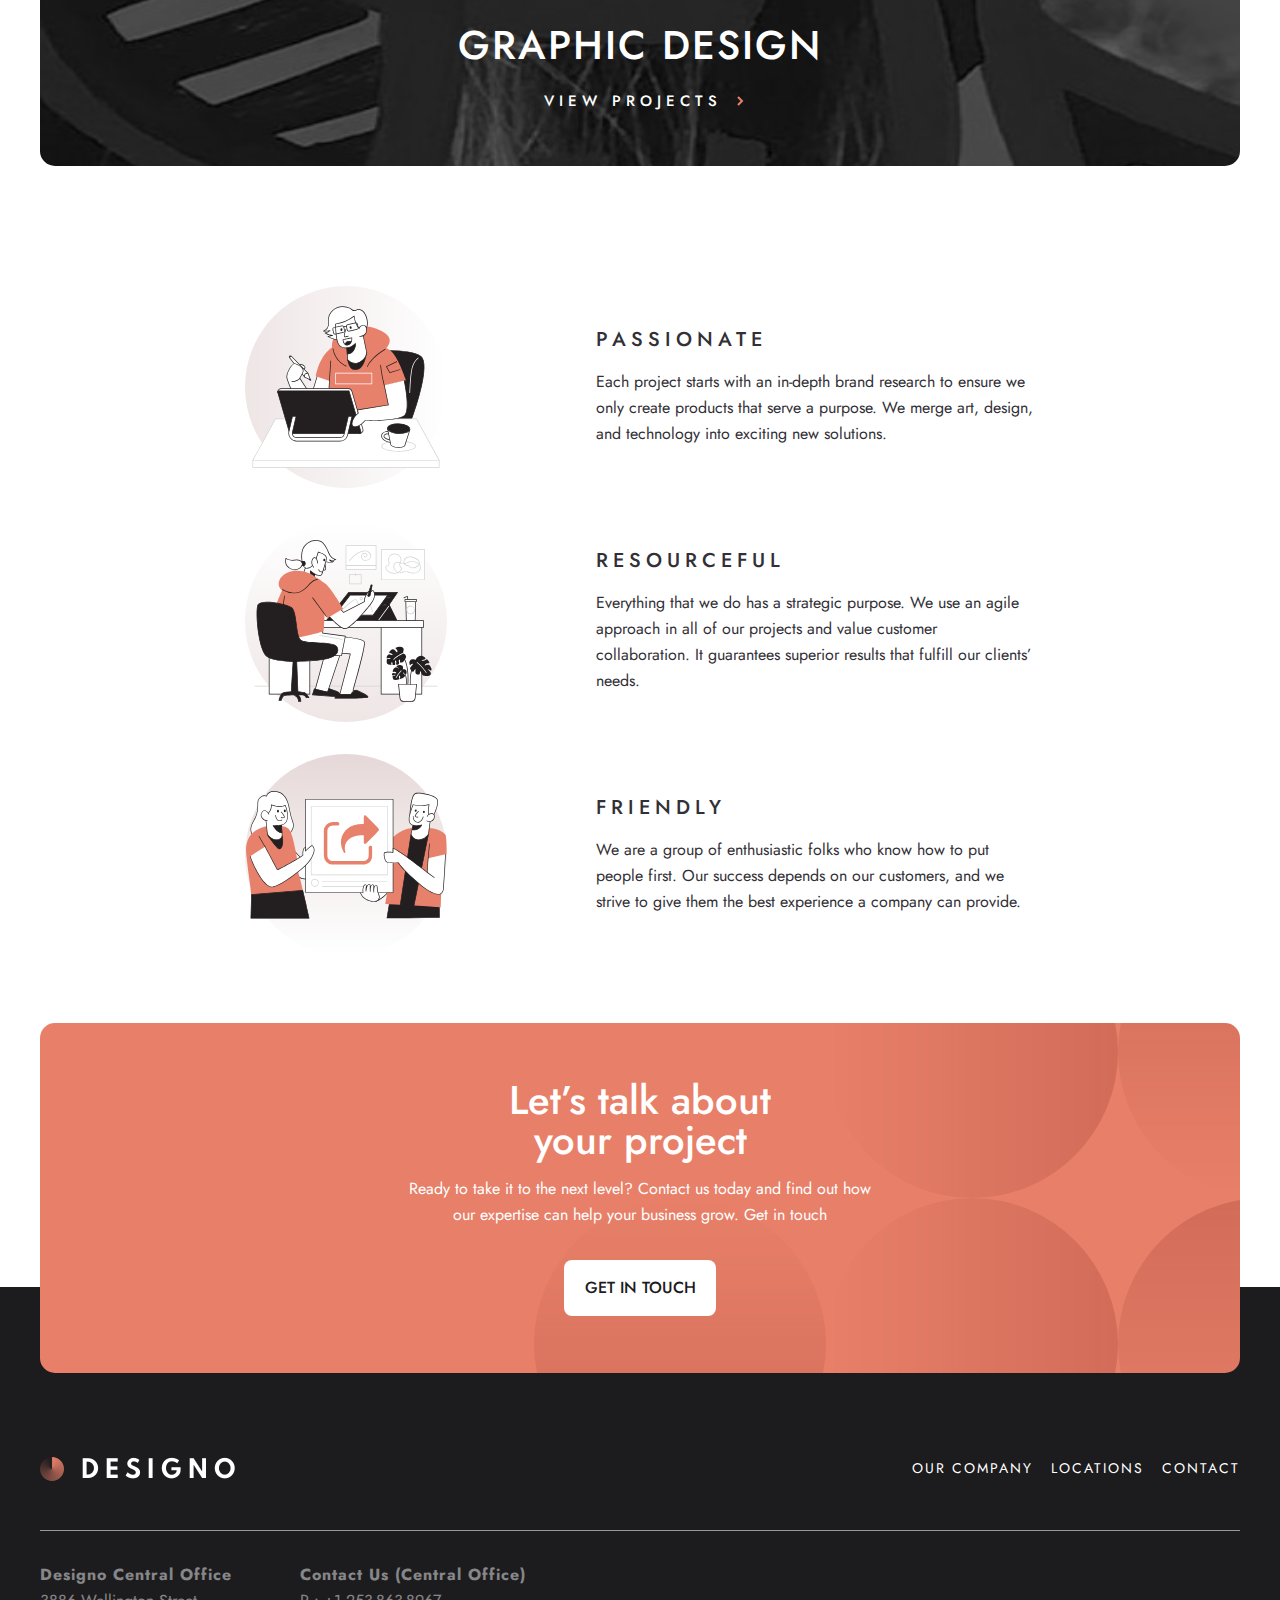
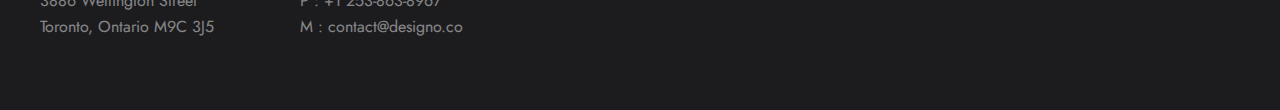
==== commit 2571cff0: "FINSH" ====
--- a/index.html
+++ b/index.html
@@ -3,7 +3,7 @@
 	<head>
 		<meta charset="UTF-8">
 		<link rel="stylesheet" href="css/styles.css">
-		<title>Frontend Mentor | Designo Agency Website Challenge</title>
+		<title> Designo </title>
 	</head>
 	<body>
 		<!-- HEADER -->
@@ -17,9 +17,9 @@
 			<!-- PRIMARY NAVIGATION -->
 			<nav  class="c-primaryNavigation">
 				<ul class="c-primaryNavigation__inner" >
-					<li><a class="c-primaryNavigation__link" href="html/about.html">Our Company</a></li>
-					<li><a class="c-primaryNavigation__link" href="html/locations.html">Locations</a></li>
-					<li><a class="c-primaryNavigation__link" href="html/contact.html">Contact</a></li>
+					<li><a class="c-primaryNavigation__link" href="./pages/about.html">Our Company</a></li>
+					<li><a class="c-primaryNavigation__link" href="./pages/locations.html">Locations</a></li>
+					<li><a class="c-primaryNavigation__link" href="./pages/contact.html">Contact</a></li>
 				</ul>
 			</nav>
 		</header>
@@ -29,9 +29,9 @@
 				<div class="c-mainHero">
 					<h1 class="c-mainHero__header">Award-winning custom designs and digital branding solutions</h1>
 					<p  class="c-mainHero__text">With over 10 years in the industry, we are experienced in creating fully responsive websites, app design, and engaging brand experiences. Find out more about our services.</p>
-					<a class="f-btn -primary" href="html/about.html">About Us</a>
+					<a class="f-btn -primary" href="./pages/about.html">About Us</a>
 				</div>
-				<img class="f-phoneImage" src="assets/home/desktop/image-hero-phone.webp" alt="A smart phone with the word frame on it.">
+				<img class="f-phoneImage" src="assets/home/desktop/image-hero-phone.webp" alt="">
 			</section>
 			<!-- DESIGN CARDS SECTION -->
 			<section class="l-designCardsSection l-wrapper">
@@ -91,7 +91,7 @@
 					<p  class="c-letsTalk__text">Ready to take it to the next level? Contact us today and find out how our expertise can help your business grow. Get in touch</p>
 				</div>
 				<!-- BUTTON -->
-				<a class="f-btn -primary" href="html/contact.html">Get in touch</a>
+				<a class="f-btn -primary" href="./pages/contact.html">Get in touch</a>
 			</section>
 		</main>
 		<!-- FOOTER -->
@@ -100,9 +100,9 @@
 			<nav>
 				<ul class="c-footerNavigation l-wrapper">
 					<li class="c-footerNavigation__list"><a class="c-footerNavigation__link" href="index.html"><img class="f-logo" src="assets/shared/desktop/logo-light.png" alt="Designo Logo"></a></li>
-					<li class="c-footerNavigation__list"><a class="c-footerNavigation__link" href="html/about.html">Our Company</a></li>
-					<li class="c-footerNavigation__list"><a class="c-footerNavigation__link" href="html/locations.html">Locations</a></li>
-					<li class="c-footerNavigation__list"><a class="c-footerNavigation__link" href="html/contact.html"> Contact</a></li>
+					<li class="c-footerNavigation__list"><a class="c-footerNavigation__link" href="./pages/about.html">Our Company</a></li>
+					<li class="c-footerNavigation__list"><a class="c-footerNavigation__link" href="./pages/locations.html">Locations</a></li>
+					<li class="c-footerNavigation__list"><a class="c-footerNavigation__link" href="./pages/contact.html"> Contact</a></li>
 				</ul>
 			</nav>
 			<!-- FOOTER CONTENT SECTION -->
@@ -118,18 +118,7 @@
 					<small  class="c-info__text">P : +1 253-863-8967</small>
 					<small  class="c-info__text">M : contact@designo.co</small>
 				</div>
-				<!-- SOCIAL ICONS -->
-				<div class="c-socialIcons">
-					<a class="c-socialIcons__icon" href="https://facebook.com/"  target="_blank" aria-label="Facebook" ><svg width="24" height="24" xmlns="http://www.w3.org/2000/svg"><path d="M22.675 0H1.325C.593 0 0 .593 0 1.325v21.351C0 23.407.593 24 1.325 24H12.82v-9.294H9.692v-3.622h3.128V8.413c0-3.1 1.893-4.788 4.659-4.788 1.325 0 2.463.099 2.795.143v3.24l-1.918.001c-1.504 0-1.795.715-1.795 1.763v2.313h3.587l-.467 3.622h-3.12V24h6.116c.73 0 1.323-.593 1.323-1.325V1.325C24 .593 23.407 0 22.675 0z" fill-rule="nonzero"/></svg></a>
-					<a class="c-socialIcons__icon" href="https://youtube.com/"   target="_blank" aria-label="Youtube"  ><svg width="24" height="24" xmlns="http://www.w3.org/2000/svg"><path d="M12 0C5.373 0 0 5.373 0 12s5.373 12 12 12 12-5.373 12-12S18.627 0 12 0zm4.441 16.892c-2.102.144-6.784.144-8.883 0C5.282 16.736 5.017 15.622 5 12c.017-3.629.285-4.736 2.558-4.892 2.099-.144 6.782-.144 8.883 0C18.718 7.264 18.982 8.378 19 12c-.018 3.629-.285 4.736-2.559 4.892zM10 9.658l4.917 2.338L10 14.342V9.658z" fill-rule="nonzero"/></svg></a>
-					<a class="c-socialIcons__icon" href="https://twitter.com/"   target="_blank" aria-label="Twitter"  ><svg width="24" height="20" xmlns="http://www.w3.org/2000/svg"><path d="M24 2.557a9.83 9.83 0 01-2.828.775A4.932 4.932 0 0023.337.608a9.864 9.864 0 01-3.127 1.195A4.916 4.916 0 0016.616.248c-3.179 0-5.515 2.966-4.797 6.045A13.978 13.978 0 011.671 1.149a4.93 4.93 0 001.523 6.574 4.903 4.903 0 01-2.229-.616c-.054 2.281 1.581 4.415 3.949 4.89a4.935 4.935 0 01-2.224.084 4.928 4.928 0 004.6 3.419A9.9 9.9 0 010 17.54a13.94 13.94 0 007.548 2.212c9.142 0 14.307-7.721 13.995-14.646A10.025 10.025 0 0024 2.557z" fill-rule="nonzero"/></svg></a>
-					<a class="c-socialIcons__icon" href="https://pinterest.com/" target="_blank" aria-label="Pinterest"><svg width="24" height="24" xmlns="http://www.w3.org/2000/svg"><path d="M12 0C5.373 0 0 5.372 0 12c0 5.084 3.163 9.426 7.627 11.174-.105-.949-.2-2.405.042-3.441.218-.937 1.407-5.965 1.407-5.965s-.359-.719-.359-1.782c0-1.668.967-2.914 2.171-2.914 1.023 0 1.518.769 1.518 1.69 0 1.029-.655 2.568-.994 3.995-.283 1.194.599 2.169 1.777 2.169 2.133 0 3.772-2.249 3.772-5.495 0-2.873-2.064-4.882-5.012-4.882-3.414 0-5.418 2.561-5.418 5.207 0 1.031.397 2.138.893 2.738a.36.36 0 01.083.345l-.333 1.36c-.053.22-.174.267-.402.161-1.499-.698-2.436-2.889-2.436-4.649 0-3.785 2.75-7.262 7.929-7.262 4.163 0 7.398 2.967 7.398 6.931 0 4.136-2.607 7.464-6.227 7.464-1.216 0-2.359-.631-2.75-1.378l-.748 2.853c-.271 1.043-1.002 2.35-1.492 3.146C9.57 23.812 10.763 24 12 24c6.627 0 12-5.373 12-12 0-6.628-5.373-12-12-12z" fill-rule="nonzero"/></svg></a>
-					<a class="c-socialIcons__icon" href="https://instagram.com/" target="_blank" aria-label="Instagram"><svg width="24" height="24" xmlns="http://www.w3.org/2000/svg"><path d="M12 2.163c3.204 0 3.584.012 4.85.07 3.252.148 4.771 1.691 4.919 4.919.058 1.265.069 1.645.069 4.849 0 3.205-.012 3.584-.069 4.849-.149 3.225-1.664 4.771-4.919 4.919-1.266.058-1.644.07-4.85.07-3.204 0-3.584-.012-4.849-.07-3.26-.149-4.771-1.699-4.919-4.92-.058-1.265-.07-1.644-.07-4.849 0-3.204.013-3.583.07-4.849.149-3.227 1.664-4.771 4.919-4.919 1.266-.057 1.645-.069 4.849-.069zM12 0C8.741 0 8.333.014 7.053.072 2.695.272.273 2.69.073 7.052.014 8.333 0 8.741 0 12c0 3.259.014 3.668.072 4.948.2 4.358 2.618 6.78 6.98 6.98C8.333 23.986 8.741 24 12 24c3.259 0 3.668-.014 4.948-.072 4.354-.2 6.782-2.618 6.979-6.98.059-1.28.073-1.689.073-4.948 0-3.259-.014-3.667-.072-4.947-.196-4.354-2.617-6.78-6.979-6.98C15.668.014 15.259 0 12 0zm0 5.838a6.162 6.162 0 100 12.324 6.162 6.162 0 000-12.324zM12 16a4 4 0 110-8 4 4 0 010 8zm6.406-11.845a1.44 1.44 0 100 2.881 1.44 1.44 0 000-2.881z" fill-rule="nonzero"/></svg></a>
-				</div>
 			</section>
 		</footer>
-		<!-- ABSOLUTE POSITIONED SHAPE ON BODY -->
-		<svg class="f-shape -top475"  width="1006" height="594"></svg>
-		<svg class="f-shape -top1879" width="1006" height="594"></svg>
 	</body>
 </html>